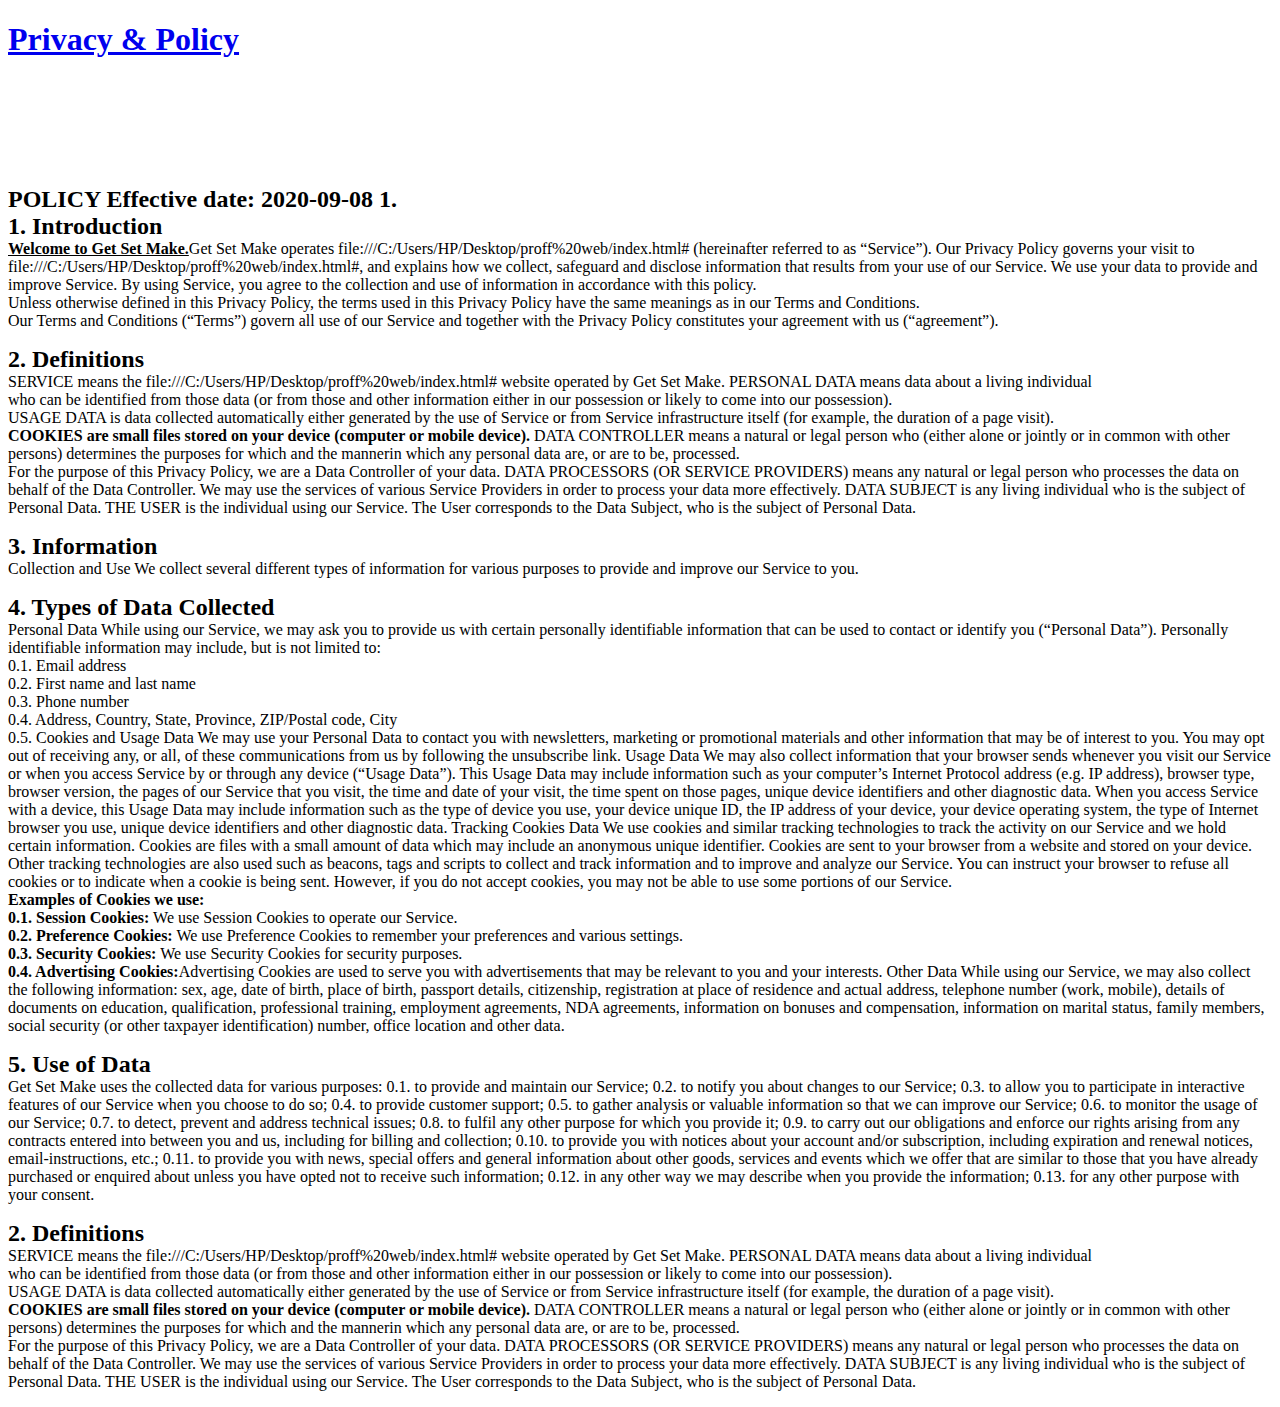
==== privacy-policy.html @ 889427be "Add files via upload" ====
<!DOCTYPE html>
<html>

<head>
    <meta charset="utf-8">
    <meta content="width=device-width, initial-scale=1.0" name="viewport">
    <link href="img/logo.png" rel="icon">

    <title>Privacy & Policy||Get Set Make</title>

    <!-- Google Fonts -->
    <link href="https://fonts.googleapis.com/css?family=Open+Sans:300,300i,400,400i,700,700i|Montserrat:300,400,500,700" rel="stylesheet">

    <!-- Bootstrap CSS File -->
    <link href="lib/bootstrap/css/bootstrap.min.css" rel="stylesheet">

    <!-- Libraries CSS Files -->
    <link href="lib/font-awesome/css/font-awesome.min.css" rel="stylesheet">
    <link href="lib/animate/animate.min.css" rel="stylesheet">
    <link href="lib/ionicons/css/ionicons.min.css" rel="stylesheet">
    <link href="lib/owlcarousel/assets/owl.carousel.min.css" rel="stylesheet">
    <link href="lib/lightbox/css/lightbox.min.css" rel="stylesheet">

    <!-- Main Stylesheet File -->
    <link href="css/style.css" rel="stylesheet">
</head>

<body>
    <header id="header" class="bg-dark">
        <div class="container-fluid">
            <div id="logo" class="pull-left">
                <h1><a href="index.html" class="scrollto">Privacy & Policy</a></h1>
            </div>
        </div>
    </header>

    <br><br><br><br><br>

    <p>
        <font color="black" size="5"><strong>POLICY Effective date: 2020-09-08 1.<br>1. Introduction</font><br><u>Welcome to Get Set Make.</u></strong>Get Set Make operates file:///C:/Users/HP/Desktop/proff%20web/index.html# (hereinafter referred to as “Service”). Our Privacy Policy
            governs your visit to file:///C:/Users/HP/Desktop/proff%20web/index.html#, and explains how we collect, safeguard and disclose information that results from your use of our Service. We use your data to provide and improve Service. By using
            Service, you agree to the collection and use of information in accordance with this policy.<br> Unless otherwise defined in this Privacy Policy, the terms used in this Privacy Policy have the same meanings as in our Terms and Conditions.
            <br>Our Terms and Conditions (“Terms”) govern all use of our Service and together with the Privacy Policy constitutes your agreement with us (“agreement”).
    </p>

    <p>
        <font color="black" size="5"><strong>2. Definitions</strong></font><br>SERVICE means the file:///C:/Users/HP/Desktop/proff%20web/index.html# website operated by Get Set Make. PERSONAL DATA means data about a living individual<br> who can be identified from those data (or
        from those and other information either in our possession or likely to come into our possession).<br> USAGE DATA is data collected automatically either generated by the use of Service or from Service infrastructure itself (for example, the duration
        of a page visit).
        <br><b>COOKIES are small files stored on your device (computer or mobile device).</b> DATA CONTROLLER means a natural or legal person who (either alone or jointly or in common with other persons) determines the purposes for which and the mannerin
        which any personal data are, or are to be, processed.<br>For the purpose of this Privacy Policy, we are a Data Controller of your data. DATA PROCESSORS (OR SERVICE PROVIDERS) means any natural or legal person who processes the data on behalf of
        the Data Controller. We may use the services of various Service Providers in order to process your data more effectively. DATA SUBJECT is any living individual who is the subject of Personal Data. THE USER is the individual using our Service.
        The User corresponds to the Data Subject, who is the subject of Personal Data.
    </p>

    <p>
        <font color="black" size="5"><strong>3. Information</strong></font><br>Collection and Use We collect several different types of information for various purposes to provide and improve our Service to you.
    </p>

    <p>
        <font color="black" size="5"><strong>4. Types of Data Collected</strong></font><br>Personal Data While using our Service, we may ask you to provide us with certain personally identifiable information that can be used to contact or identify you (“Personal Data”). Personally
        identifiable information may include, but is not limited to:<br>0.1. Email address <br>0.2. First name and last name <br>0.3. Phone number <br>0.4. Address, Country, State, Province, ZIP/Postal code, City <br>0.5. Cookies and Usage Data We may
        use your Personal Data to contact you with newsletters, marketing or promotional materials and other information that may be of interest to you. You may opt out of receiving any, or all, of these communications from us by following the unsubscribe
        link. Usage Data We may also collect information that your browser sends whenever you visit our Service or when you access Service by or through any device (“Usage Data”). This Usage Data may include information such as your computer’s Internet
        Protocol address (e.g. IP address), browser type, browser version, the pages of our Service that you visit, the time and date of your visit, the time spent on those pages, unique device identifiers and other diagnostic data. When you access Service
        with a device, this Usage Data may include information such as the type of device you use, your device unique ID, the IP address of your device, your device operating system, the type of Internet browser you use, unique device identifiers and
        other diagnostic data. Tracking Cookies Data We use cookies and similar tracking technologies to track the activity on our Service and we hold certain information. Cookies are files with a small amount of data which may include an anonymous unique
        identifier. Cookies are sent to your browser from a website and stored on your device. Other tracking technologies are also used such as beacons, tags and scripts to collect and track information and to improve and analyze our Service. You can
        instruct your browser to refuse all cookies or to indicate when a cookie is being sent. However, if you do not accept cookies, you may not be able to use some portions of our Service.<br><b>Examples of Cookies we use:<br>0.1. Session Cookies:</b>        We use Session Cookies to operate our Service.<br><b>0.2. Preference Cookies:</b> We use Preference Cookies to remember your preferences and various settings.<br><b>0.3. Security Cookies:</b> We use Security Cookies for security purposes.<br><b>0.4. Advertising Cookies:</b>Advertising
        Cookies are used to serve you with advertisements that may be relevant to you and your interests. Other Data While using our Service, we may also collect the following information: sex, age, date of birth, place of birth, passport details, citizenship,
        registration at place of residence and actual address, telephone number (work, mobile), details of documents on education, qualification, professional training, employment agreements, NDA agreements, information on bonuses and compensation, information
        on marital status, family members, social security (or other taxpayer identification) number, office location and other data.
    </p>

    <p>
        <font color="black" size="5"><strong>5. Use of Data<br></font></strong>Get Set Make uses the collected data for various purposes: 0.1. to provide and maintain our Service; 0.2. to notify you about changes to our Service; 0.3. to allow you to participate in interactive features
            of our Service when you choose to do so; 0.4. to provide customer support; 0.5. to gather analysis or valuable information so that we can improve our Service; 0.6. to monitor the usage of our Service; 0.7. to detect, prevent and address technical
            issues; 0.8. to fulfil any other purpose for which you provide it; 0.9. to carry out our obligations and enforce our rights arising from any contracts entered into between you and us, including for billing and collection; 0.10. to provide
            you with notices about your account and/or subscription, including expiration and renewal notices, email-instructions, etc.; 0.11. to provide you with news, special offers and general information about other goods, services and events which
            we offer that are similar to those that you have already purchased or enquired about unless you have opted not to receive such information; 0.12. in any other way we may describe when you provide the information; 0.13. for any other purpose
            with your consent.
    </p>

    <p>
        <font color="black" size="5"><strong>2. Definitions</strong></font><br>SERVICE means the file:///C:/Users/HP/Desktop/proff%20web/index.html# website operated by Get Set Make. PERSONAL DATA means data about a living individual<br> who can be identified from those data (or
        from those and other information either in our possession or likely to come into our possession).<br> USAGE DATA is data collected automatically either generated by the use of Service or from Service infrastructure itself (for example, the duration
        of a page visit).
        <br><b>COOKIES are small files stored on your device (computer or mobile device).</b> DATA CONTROLLER means a natural or legal person who (either alone or jointly or in common with other persons) determines the purposes for which and the mannerin
        which any personal data are, or are to be, processed.<br>For the purpose of this Privacy Policy, we are a Data Controller of your data. DATA PROCESSORS (OR SERVICE PROVIDERS) means any natural or legal person who processes the data on behalf of
        the Data Controller. We may use the services of various Service Providers in order to process your data more effectively. DATA SUBJECT is any living individual who is the subject of Personal Data. THE USER is the individual using our Service.
        The User corresponds to the Data Subject, who is the subject of Personal Data.
    </p>

</body>

</html>
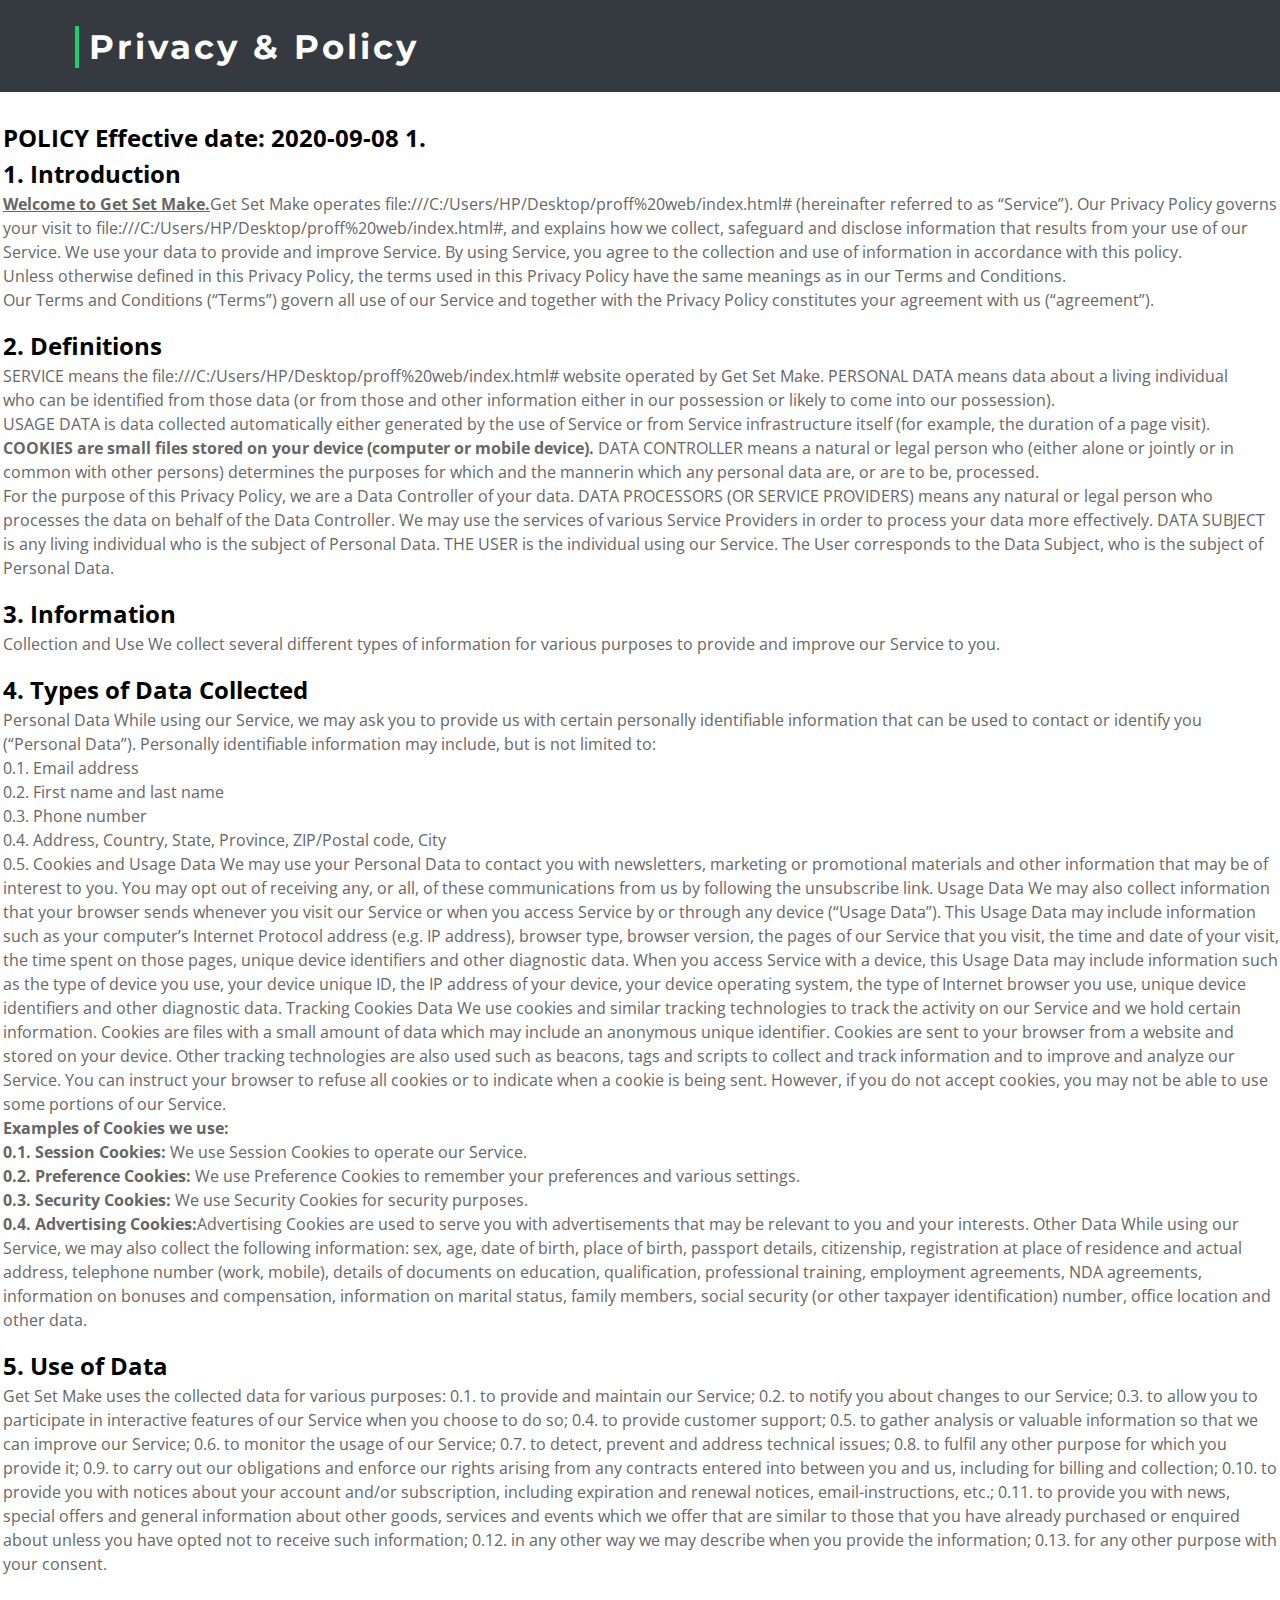
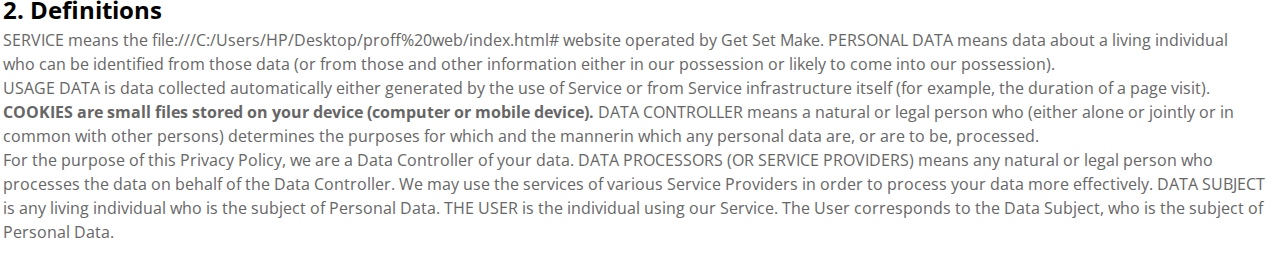
==== commit 55c1562d: "Update privacy-policy.html" ====
--- a/privacy-policy.html
+++ b/privacy-policy.html
@@ -93,4 +93,11 @@
 
 </body>
 
-</html>+</html>
+<style>
+   body{
+    margin-left: 3px;
+    } 
+</style>
+
+
--- a/css/style.css
+++ b/css/style.css
@@ -0,0 +1,1592 @@
+/*
+  Theme Name: BizPage
+  Theme URL: https://bootstrapmade.com/bizpage-bootstrap-business-template/
+  Author: BootstrapMade.com
+  License: https://bootstrapmade.com/license/
+*/
+
+
+/*--------------------------------------------------------------
+# General
+--------------------------------------------------------------*/
+
+body {
+    background: #fff;
+    color: #666666;
+    font-family: "Open Sans", sans-serif;
+}
+
+a {
+    color: #18d26e;
+    transition: 0.5s;
+}
+
+a:hover,
+a:active,
+a:focus {
+    color: #18d36e;
+    outline: none;
+    text-decoration: none;
+}
+
+.intro_p {
+    padding: 1;
+    margin: 0 0 30px 0;
+    font-weight: 400;
+    letter-spacing: 0.2rem;
+    word-spacing: 0.3rem;
+}
+
+h1,
+h2,
+h3,
+h4,
+h5,
+h6 {
+    font-family: "Montserrat", sans-serif;
+    font-weight: 400;
+    margin: 0 0 20px 0;
+    padding-top: 0;
+}
+
+
+/* Back to top button */
+
+.back-to-top {
+    position: fixed;
+    display: none;
+    background: #18d26e;
+    color: #fff;
+    width: 44px;
+    height: 44px;
+    text-align: center;
+    line-height: 1;
+    font-size: 16px;
+    border-radius: 50%;
+    right: 15px;
+    bottom: 15px;
+    transition: background 0.5s;
+    z-index: 11;
+}
+
+.back-to-top i {
+    padding-top: 12px;
+    color: #fff;
+}
+
+
+/* Prelaoder */
+
+#loading {
+    position: fixed;
+    width: 100%;
+    height: 100vh;
+    background: #fff url('../img/loading.gif') no-repeat center;
+    z-index: 99999;
+}
+
+@-webkit-keyframes animate-preloader {
+    0% {
+        -webkit-transform: rotate(0deg);
+        transform: rotate(0deg);
+    }
+    100% {
+        -webkit-transform: rotate(360deg);
+        transform: rotate(360deg);
+    }
+}
+
+@keyframes animate-preloader {
+    0% {
+        -webkit-transform: rotate(0deg);
+        transform: rotate(0deg);
+    }
+    100% {
+        -webkit-transform: rotate(360deg);
+        transform: rotate(360deg);
+    }
+}
+
+
+/*--------------------------------------------------------------
+# Header
+--------------------------------------------------------------*/
+
+#header {
+    padding: 30px 0;
+    height: 92px;
+    position: fixed;
+    left: 0;
+    top: 0;
+    right: 0;
+    transition: all 0.5s;
+    z-index: 997;
+}
+
+#header.header-scrolled {
+    background: rgba(0, 0, 0, 0.9);
+    padding: 20px 0;
+    height: 72px;
+    transition: all 0.5s;
+}
+
+#header #logo {
+    float: left;
+}
+
+#header #logo h1 {
+    font-size: 34px;
+    margin: 0;
+    padding: 0;
+    line-height: 1;
+    font-family: "Montserrat", sans-serif;
+    font-weight: 700;
+    letter-spacing: 3px;
+}
+
+#header #logo h1 a,
+#header #logo h1 a:hover {
+    color: #fff;
+    padding-left: 10px;
+    border-left: 4px solid #18d26e;
+}
+
+#header #logo img {
+    padding: 0;
+    margin: 0;
+}
+
+
+/*--------------------------------------------------------------
+# Intro Section
+--------------------------------------------------------------*/
+
+#intro {
+    display: table;
+    width: 100%;
+    height: 100vh;
+    background: #000;
+}
+
+#intro .carousel-item {
+    width: 100%;
+    height: 100vh;
+    background-size: cover;
+    background-position: center;
+    background-repeat: no-repeat;
+}
+
+#intro .carousel-item::before {
+    content: '';
+    background-color: rgba(0, 0, 0, 0.7);
+    position: absolute;
+    height: 100%;
+    width: 100%;
+    top: 0;
+    right: 0;
+    left: 0;
+    bottom: 0;
+}
+
+#intro .carousel-container {
+    display: -webkit-box;
+    display: -webkit-flex;
+    display: -ms-flexbox;
+    display: flex;
+    -webkit-box-pack: center;
+    -webkit-justify-content: center;
+    -ms-flex-pack: center;
+    justify-content: center;
+    -webkit-box-align: center;
+    -webkit-align-items: center;
+    -ms-flex-align: center;
+    align-items: center;
+    position: absolute;
+    bottom: 0;
+    top: 0;
+    left: 0;
+    right: 0;
+}
+
+#intro .carousel-background img {
+    max-width: 100%;
+}
+
+#intro .carousel-content {
+    text-align: center;
+}
+
+#intro h2 {
+    color: #fff;
+    margin-bottom: 30px;
+    font-size: 48px;
+    font-weight: 700;
+}
+
+#intro p {
+    width: 80%;
+    margin: 0 auto 30px auto;
+    color: #fff;
+}
+
+#intro .carousel-fade {
+    overflow: hidden;
+}
+
+#intro .carousel-fade .carousel-inner .carousel-item {
+    transition-property: opacity;
+}
+
+#intro .carousel-fade .carousel-inner .carousel-item,
+#intro .carousel-fade .carousel-inner .active.carousel-item-left,
+#intro .carousel-fade .carousel-inner .active.carousel-item-right {
+    opacity: 0;
+}
+
+#intro .carousel-fade .carousel-inner .active,
+#intro .carousel-fade .carousel-inner .carousel-item-next.carousel-item-left,
+#intro .carousel-fade .carousel-inner .carousel-item-prev.carousel-item-right {
+    opacity: 1;
+    transition: 0.5s;
+}
+
+#intro .carousel-fade .carousel-inner .carousel-item-next,
+#intro .carousel-fade .carousel-inner .carousel-item-prev,
+#intro .carousel-fade .carousel-inner .active.carousel-item-left,
+#intro .carousel-fade .carousel-inner .active.carousel-item-right {
+    left: 0;
+    -webkit-transform: translate3d(0, 0, 0);
+    transform: translate3d(0, 0, 0);
+}
+
+#intro .carousel-control-prev,
+#intro .carousel-control-next {
+    width: 10%;
+}
+
+#intro .carousel-control-next-icon,
+#intro .carousel-control-prev-icon {
+    background: none;
+    font-size: 32px;
+    line-height: 1;
+}
+
+#intro .carousel-indicators li {
+    cursor: pointer;
+}
+
+#intro .btn-get-started {
+    font-family: "Montserrat", sans-serif;
+    font-weight: 500;
+    font-size: 16px;
+    letter-spacing: 1px;
+    display: inline-block;
+    padding: 8px 32px;
+    border-radius: 50px;
+    transition: 0.5s;
+    margin: 10px;
+    color: #fff;
+    background: #18d26e;
+}
+
+#intro .btn-get-started:hover {
+    background: #fff;
+    color: #18d26e;
+}
+
+
+/*--------------------------------------------------------------
+# Navigation Menu
+--------------------------------------------------------------*/
+
+
+/* Nav Menu Essentials */
+
+.nav-menu,
+.nav-menu * {
+    margin: 0;
+    padding: 0;
+    list-style: none;
+}
+
+.nav-menu ul {
+    position: absolute;
+    display: none;
+    top: 100%;
+    left: 0;
+    z-index: 99;
+}
+
+.nav-menu li {
+    position: relative;
+    white-space: nowrap;
+}
+
+.nav-menu>li {
+    float: left;
+}
+
+.nav-menu li:hover>ul,
+.nav-menu li.sfHover>ul {
+    display: block;
+}
+
+.nav-menu ul ul {
+    top: 0;
+    left: 100%;
+}
+
+.nav-menu ul li {
+    min-width: 180px;
+}
+
+
+/* Nav Menu Arrows */
+
+.sf-arrows .sf-with-ul {
+    padding-right: 30px;
+}
+
+.sf-arrows .sf-with-ul:after {
+    content: "\f107";
+    position: absolute;
+    right: 15px;
+    font-family: FontAwesome;
+    font-style: normal;
+    font-weight: normal;
+}
+
+.sf-arrows ul .sf-with-ul:after {
+    content: "\f105";
+}
+
+
+/* Nav Meu Container */
+
+#nav-menu-container {
+    float: right;
+    margin: 0;
+}
+
+
+/* Nav Meu Styling */
+
+.nav-menu a {
+    padding: 0 8px 10px 8px;
+    text-decoration: none;
+    display: inline-block;
+    color: #fff;
+    font-family: "Montserrat", sans-serif;
+    font-weight: 700;
+    font-size: 13px;
+    text-transform: uppercase;
+    outline: none;
+}
+
+.nav-menu li:hover>a,
+.nav-menu>.menu-active>a {
+    color: #18d26e;
+}
+
+.nav-menu>li {
+    margin-left: 10px;
+}
+
+.nav-menu ul {
+    margin: 4px 0 0 0;
+    padding: 10px;
+    box-shadow: 0px 0px 30px rgba(127, 137, 161, 0.25);
+    background: #fff;
+}
+
+.nav-menu ul li {
+    transition: 0.3s;
+}
+
+.nav-menu ul li a {
+    padding: 10px;
+    color: #333;
+    transition: 0.3s;
+    display: block;
+    font-size: 13px;
+    text-transform: none;
+}
+
+.nav-menu ul li:hover>a {
+    color: #18d26e;
+}
+
+.nav-menu ul ul {
+    margin: 0;
+}
+
+
+/* Mobile Nav Toggle */
+
+#mobile-nav-toggle {
+    position: fixed;
+    right: 0;
+    top: 0;
+    z-index: 999;
+    margin: 20px 20px 0 0;
+    border: 0;
+    background: none;
+    font-size: 24px;
+    display: none;
+    transition: all 0.4s;
+    outline: none;
+    cursor: pointer;
+}
+
+#mobile-nav-toggle i {
+    color: #fff;
+}
+
+
+/* Mobile Nav Styling */
+
+#mobile-nav {
+    position: fixed;
+    top: 0;
+    padding-top: 18px;
+    bottom: 0;
+    z-index: 998;
+    background: rgba(0, 0, 0, 0.8);
+    left: -260px;
+    width: 260px;
+    overflow-y: auto;
+    transition: 0.4s;
+}
+
+#mobile-nav ul {
+    padding: 0;
+    margin: 0;
+    list-style: none;
+}
+
+#mobile-nav ul li {
+    position: relative;
+}
+
+#mobile-nav ul li a {
+    color: #fff;
+    font-size: 13px;
+    text-transform: uppercase;
+    overflow: hidden;
+    padding: 10px 22px 10px 15px;
+    position: relative;
+    text-decoration: none;
+    width: 100%;
+    display: block;
+    outline: none;
+    font-weight: 700;
+    font-family: "Montserrat", sans-serif;
+}
+
+#mobile-nav ul li a:hover {
+    color: #18d26e;
+}
+
+#mobile-nav ul li li {
+    padding-left: 30px;
+}
+
+#mobile-nav ul li.menu-active a {
+    color: #18d26e;
+}
+
+#mobile-nav ul .menu-has-children i {
+    position: absolute;
+    right: 0;
+    z-index: 99;
+    padding: 15px;
+    cursor: pointer;
+    color: #fff;
+}
+
+#mobile-nav ul .menu-has-children i.fa-chevron-up {
+    color: #18d26e;
+}
+
+#mobile-nav ul .menu-has-children li a {
+    text-transform: none;
+}
+
+#mobile-nav ul .menu-item-active {
+    color: #18d26e;
+}
+
+#mobile-body-overly {
+    width: 100%;
+    height: 100%;
+    z-index: 997;
+    top: 0;
+    left: 0;
+    position: fixed;
+    background: rgba(0, 0, 0, 0.7);
+    display: none;
+}
+
+
+/* Mobile Nav body classes */
+
+body.mobile-nav-active {
+    overflow: hidden;
+}
+
+body.mobile-nav-active #mobile-nav {
+    left: 0;
+}
+
+body.mobile-nav-active #mobile-nav-toggle {
+    color: #fff;
+}
+
+
+/*--------------------------------------------------------------
+# Sections
+--------------------------------------------------------------*/
+
+
+/* Sections Header
+--------------------------------*/
+
+.section-header h3 {
+    font-size: 32px;
+    color: #111;
+    text-transform: uppercase;
+    text-align: center;
+    font-weight: 700;
+    position: relative;
+    padding-bottom: 15px;
+}
+
+.section-header h3::before {
+    content: '';
+    position: absolute;
+    display: block;
+    width: 120px;
+    height: 1px;
+    background: #ddd;
+    bottom: 1px;
+    left: calc(50% - 60px);
+}
+
+.section-header h3::after {
+    content: '';
+    position: absolute;
+    display: block;
+    width: 40px;
+    height: 3px;
+    background: #18d26e;
+    bottom: 0;
+    left: calc(50% - 20px);
+}
+
+.section-header p {
+    text-align: center;
+    padding-bottom: 30px;
+    color: #333;
+}
+
+
+/* Section with background
+--------------------------------*/
+
+.section-bg {
+    background: #f7f7f7;
+}
+
+
+/* Featured Services Section
+--------------------------------*/
+
+#featured-services {
+    background: #000;
+}
+
+#featured-services .box {
+    padding: 30px 20px;
+}
+
+#featured-services .box-bg {
+    background-image: linear-gradient(0deg, #000000 0%, #242323 50%, #000000 100%);
+}
+
+#featured-services i {
+    color: #18d26e;
+    font-size: 48px;
+    display: inline-block;
+    line-height: 1;
+}
+
+#featured-services h4 {
+    font-weight: 400;
+    margin: 15px 0;
+    font-size: 18px;
+}
+
+#featured-services h4 a {
+    color: #fff;
+}
+
+#featured-services h4 a:hover {
+    color: #18d26e;
+}
+
+#featured-services p {
+    font-size: 14px;
+    line-height: 24px;
+    color: #fff;
+    margin-bottom: 0;
+}
+
+
+/* About Us Section
+--------------------------------*/
+
+#about {
+    background: url("../img/about-bg.jpg") center top no-repeat fixed;
+    background-size: cover;
+    padding: 60px 0 40px 0;
+    position: relative;
+}
+
+#about::before {
+    content: '';
+    position: absolute;
+    left: 0;
+    right: 0;
+    top: 0;
+    bottom: 0;
+    background: rgba(255, 255, 255, 0.92);
+    z-index: 9;
+}
+
+#about .container {
+    position: relative;
+    z-index: 10;
+}
+
+#about .about-col {
+    background: #fff;
+    border-radius: 0 0 4px 4px;
+    box-shadow: 0px 2px 12px rgba(0, 0, 0, 0.08);
+    margin-bottom: 20px;
+}
+
+#about .about-col .img {
+    position: relative;
+}
+
+#about .about-col .img img {
+    border-radius: 4px 4px 0 0;
+}
+
+#about .about-col .icon {
+    width: 64px;
+    height: 64px;
+    padding-top: 8px;
+    text-align: center;
+    position: absolute;
+    background-color: #18d26e;
+    border-radius: 50%;
+    text-align: center;
+    border: 4px solid #fff;
+    left: calc( 50% - 32px);
+    bottom: -30px;
+    transition: 0.3s;
+}
+
+#about .about-col i {
+    font-size: 36px;
+    line-height: 1;
+    color: #fff;
+    transition: 0.3s;
+}
+
+#about .about-col:hover .icon {
+    background-color: #fff;
+}
+
+#about .about-col:hover i {
+    color: #18d26e;
+}
+
+#about .about-col h2 {
+    color: #000;
+    text-align: center;
+    font-weight: 700;
+    font-size: 20px;
+    padding: 0;
+    margin: 40px 0 12px 0;
+}
+
+#about .about-col h2 a {
+    color: #000;
+}
+
+#about .about-col h2 a:hover {
+    color: #18d26e;
+}
+
+#about .about-col p {
+    font-size: 14px;
+    line-height: 24px;
+    color: #333;
+    margin-bottom: 0;
+    padding: 0 20px 20px 20px;
+}
+
+
+/* Services Section
+--------------------------------*/
+
+#services {
+    background: #fff;
+    background-size: cover;
+    padding: 60px 0 40px 0;
+}
+
+#services .box {
+    margin-bottom: 30px;
+}
+
+#services .icon {
+    float: left;
+}
+
+#services .icon i {
+    color: #18d26e;
+    font-size: 36px;
+    line-height: 1;
+    transition: 0.5s;
+}
+
+#services .title {
+    margin-left: 60px;
+    font-weight: 700;
+    margin-bottom: 15px;
+    font-size: 18px;
+}
+
+#services .title a {
+    color: #111;
+}
+
+#services .box:hover .title a {
+    color: #18d26e;
+}
+
+#services .description {
+    font-size: 14px;
+    margin-left: 60px;
+    line-height: 24px;
+    margin-bottom: 0;
+}
+
+
+/* Call To Action Section
+--------------------------------*/
+
+#call-to-action {
+    background: linear-gradient(rgba(0, 142, 99, 0.1), rgba(0, 0, 0, 0.1)), url(../img/call-to-action-bg.jpg) fixed center center;
+    background-size: cover;
+    padding: 60px 0;
+}
+
+#call-to-action h3 {
+    color: #fff;
+    font-size: 28px;
+    font-weight: 700;
+}
+
+#call-to-action p {
+    color: #fff;
+}
+
+#call-to-action .cta-btn {
+    font-family: "Montserrat", sans-serif;
+    text-transform: uppercase;
+    font-weight: 500;
+    font-size: 16px;
+    letter-spacing: 1px;
+    display: inline-block;
+    padding: 8px 28px;
+    border-radius: 25px;
+    transition: 0.5s;
+    margin-top: 10px;
+    border: 2px solid #fff;
+    color: #fff;
+}
+
+#call-to-action .cta-btn:hover {
+    background: #18d26e;
+    border: 2px solid #18d26e;
+}
+
+
+/* Call To Action Section
+--------------------------------*/
+
+#skills {
+    padding: 60px 0;
+}
+
+#skills .progress {
+    height: 35px;
+    margin-bottom: 10px;
+}
+
+#skills .progress .skill {
+    font-family: "Open Sans", sans-serif;
+    line-height: 35px;
+    padding: 0;
+    margin: 0 0 0 20px;
+    text-transform: uppercase;
+}
+
+#skills .progress .skill .val {
+    float: right;
+    font-style: normal;
+    margin: 0 20px 0 0;
+}
+
+#skills .progress-bar {
+    width: 1px;
+    text-align: left;
+    transition: .9s;
+}
+
+
+/* Facts Section
+--------------------------------*/
+
+#facts {
+    background: url("../img/facts-bg.jpg") center top no-repeat fixed;
+    background-size: cover;
+    padding: 60px 0 0 0;
+    position: relative;
+}
+
+#facts::before {
+    content: '';
+    position: absolute;
+    left: 0;
+    right: 0;
+    top: 0;
+    bottom: 0;
+    background: rgba(255, 255, 255, 0.88);
+    z-index: 9;
+}
+
+#facts .container {
+    position: relative;
+    z-index: 10;
+}
+
+#facts .counters span {
+    font-family: "Montserrat", sans-serif;
+    font-weight: bold;
+    font-size: 48px;
+    display: block;
+    color: #18d26e;
+}
+
+#facts .counters p {
+    padding: 0;
+    margin: 0 0 20px 0;
+    font-family: "Montserrat", sans-serif;
+    font-size: 14px;
+    color: #111;
+}
+
+#facts .facts-img {
+    text-align: center;
+    padding-top: 30px;
+    padding-bottom: 30px;
+}
+
+#facts img {
+    height: 25rem;
+    width: 50rem;
+}
+
+
+/* Portfolio Section
+--------------------------------*/
+
+#portfolio {
+    padding: 60px 0;
+}
+
+#portfolio #portfolio-flters {
+    padding: 0;
+    margin: 5px 0 35px 0;
+    list-style: none;
+    text-align: center;
+}
+
+#portfolio #portfolio-flters li {
+    cursor: pointer;
+    margin: 15px 15px 15px 0;
+    display: inline-block;
+    padding: 10px 20px;
+    font-size: 12px;
+    line-height: 20px;
+    color: #666666;
+    border-radius: 4px;
+    text-transform: uppercase;
+    background: #fff;
+    margin-bottom: 5px;
+    transition: all 0.3s ease-in-out;
+}
+
+#portfolio #portfolio-flters li:hover,
+#portfolio #portfolio-flters li.filter-active {
+    background: #18d26e;
+    color: #fff;
+}
+
+#portfolio #portfolio-flters li:last-child {
+    margin-right: 0;
+}
+
+#portfolio .portfolio-wrap {
+    box-shadow: 0px 2px 12px rgba(0, 0, 0, 0.08);
+    transition: 0.3s;
+}
+
+#portfolio .portfolio-wrap:hover {
+    box-shadow: 0px 4px 14px rgba(0, 0, 0, 0.16);
+}
+
+#portfolio .portfolio-item {
+    position: relative;
+    height: 360px;
+    overflow: hidden;
+}
+
+#portfolio .portfolio-item figure {
+    background: #000;
+    overflow: hidden;
+    height: 240px;
+    position: relative;
+    border-radius: 4px 4px 0 0;
+    margin: 0;
+}
+
+#portfolio .portfolio-item figure:hover img {
+    opacity: 0.4;
+    transition: 0.3s;
+}
+
+#portfolio .portfolio-item figure .link-preview,
+#portfolio .portfolio-item figure .link-details {
+    position: absolute;
+    display: inline-block;
+    opacity: 0;
+    line-height: 1;
+    text-align: center;
+    width: 36px;
+    height: 36px;
+    background: #fff;
+    border-radius: 50%;
+    transition: 0.2s linear;
+}
+
+#portfolio .portfolio-item figure .link-preview i,
+#portfolio .portfolio-item figure .link-details i {
+    padding-top: 6px;
+    font-size: 22px;
+    color: #333;
+}
+
+#portfolio .portfolio-item figure .link-preview:hover,
+#portfolio .portfolio-item figure .link-details:hover {
+    background: #18d26e;
+}
+
+#portfolio .portfolio-item figure .link-preview:hover i,
+#portfolio .portfolio-item figure .link-details:hover i {
+    color: #fff;
+}
+
+#portfolio .portfolio-item figure .link-preview {
+    left: calc(50% - 38px);
+    top: calc(50% - 18px);
+}
+
+#portfolio .portfolio-item figure .link-details {
+    right: calc(50% - 38px);
+    top: calc(50% - 18px);
+}
+
+#portfolio .portfolio-item figure:hover .link-preview {
+    opacity: 1;
+    left: calc(50% - 44px);
+}
+
+#portfolio .portfolio-item figure:hover .link-details {
+    opacity: 1;
+    right: calc(50% - 44px);
+}
+
+#portfolio .portfolio-item .portfolio-info {
+    background: #fff;
+    text-align: center;
+    padding: 30px;
+    height: 90px;
+    border-radius: 0 0 3px 3px;
+}
+
+#portfolio .portfolio-item .portfolio-info h4 {
+    font-size: 18px;
+    line-height: 1px;
+    font-weight: 700;
+    margin-bottom: 18px;
+    padding-bottom: 0;
+}
+
+#portfolio .portfolio-item .portfolio-info h4 a {
+    color: #333;
+}
+
+#portfolio .portfolio-item .portfolio-info h4 a:hover {
+    color: #18d26e;
+}
+
+#portfolio .portfolio-item .portfolio-info p {
+    padding: 0;
+    margin: 0;
+    color: #b8b8b8;
+    font-weight: 500;
+    font-size: 14px;
+    text-transform: uppercase;
+}
+
+
+/* Clients Section
+--------------------------------*/
+
+#clients {
+    padding: 60px 0;
+}
+
+#clients img {
+    max-width: 100%;
+    opacity: 0.5;
+    transition: 0.3s;
+    padding: 15px 0;
+}
+
+#clients img:hover {
+    opacity: 1;
+}
+
+#clients .owl-nav,
+#clients .owl-dots {
+    margin-top: 5px;
+    text-align: center;
+}
+
+#clients .owl-dot {
+    display: inline-block;
+    margin: 0 5px;
+    width: 12px;
+    height: 12px;
+    border-radius: 50%;
+    background-color: #ddd;
+}
+
+#clients .owl-dot.active {
+    background-color: #18d26e;
+}
+
+
+/* Testimonials Section
+--------------------------------*/
+
+#testimonials {
+    padding: 60px 0;
+}
+
+#testimonials .section-header {
+    margin-bottom: 40px;
+}
+
+#testimonials .testimonial-item {
+    text-align: center;
+}
+
+#testimonials .testimonial-item .testimonial-img {
+    width: 120px;
+    border-radius: 50%;
+    border: 4px solid #fff;
+    margin: 0 auto;
+}
+
+#testimonials .testimonial-item h3 {
+    font-size: 20px;
+    font-weight: bold;
+    margin: 10px 0 5px 0;
+    color: #111;
+}
+
+#testimonials .testimonial-item h4 {
+    font-size: 14px;
+    color: #999;
+    margin: 0 0 15px 0;
+}
+
+#testimonials .testimonial-item .quote-sign-left {
+    margin-top: -15px;
+    padding-right: 10px;
+    display: inline-block;
+    width: 37px;
+}
+
+#testimonials .testimonial-item .quote-sign-right {
+    margin-bottom: -15px;
+    padding-left: 10px;
+    display: inline-block;
+    max-width: 100%;
+    width: 37px;
+}
+
+#testimonials .testimonial-item p {
+    font-style: italic;
+    margin: 0 auto 15px auto;
+}
+
+#testimonials .owl-nav,
+#testimonials .owl-dots {
+    margin-top: 5px;
+    text-align: center;
+}
+
+#testimonials .owl-dot {
+    display: inline-block;
+    margin: 0 5px;
+    width: 12px;
+    height: 12px;
+    border-radius: 50%;
+    background-color: #ddd;
+}
+
+#testimonials .owl-dot.active {
+    background-color: #18d26e;
+}
+
+
+/* Team Section
+--------------------------------*/
+
+#team {
+    background: #fff;
+    padding: 60px 0;
+}
+
+#team .member {
+    text-align: center;
+    margin-bottom: 20px;
+    background: #000;
+    position: relative;
+}
+
+#team .member .member-info {
+    opacity: 0;
+    display: -webkit-box;
+    display: -webkit-flex;
+    display: -ms-flexbox;
+    display: flex;
+    -webkit-box-pack: center;
+    -webkit-justify-content: center;
+    -ms-flex-pack: center;
+    justify-content: center;
+    -webkit-box-align: center;
+    -webkit-align-items: center;
+    -ms-flex-align: center;
+    align-items: center;
+    position: absolute;
+    bottom: 0;
+    top: 0;
+    left: 0;
+    right: 0;
+    transition: 0.2s;
+}
+
+#team .member .member-info-content {
+    margin-top: -50px;
+    transition: margin 0.2s;
+}
+
+#team .member:hover .member-info {
+    background: rgba(0, 0, 0, 0.7);
+    opacity: 1;
+    transition: 0.4s;
+}
+
+#team .member:hover .member-info-content {
+    margin-top: 0;
+    transition: margin 0.4s;
+}
+
+#team .member h4 {
+    font-weight: 700;
+    margin-bottom: 2px;
+    font-size: 18px;
+    color: #fff;
+}
+
+#team .member span {
+    font-style: italic;
+    display: block;
+    font-size: 13px;
+    color: #fff;
+}
+
+#team .member .social {
+    margin-top: 15px;
+}
+
+#team .member .social a {
+    transition: none;
+    color: #fff;
+}
+
+#team .member .social a:hover {
+    color: #18d26e;
+}
+
+#team .member .social i {
+    font-size: 18px;
+    margin: 0 2px;
+}
+
+
+/* Contact Section
+--------------------------------*/
+
+#contact {
+    padding: 60px 0;
+}
+
+#contact .contact-info {
+    margin-bottom: 20px;
+    text-align: center;
+}
+
+#contact .contact-info i {
+    font-size: 48px;
+    display: inline-block;
+    margin-bottom: 10px;
+    color: #18d26e;
+}
+
+#contact .contact-info address,
+#contact .contact-info p {
+    margin-bottom: 0;
+    color: #000;
+}
+
+#contact .contact-info h3 {
+    font-size: 18px;
+    margin-bottom: 15px;
+    font-weight: bold;
+    text-transform: uppercase;
+    color: #999;
+}
+
+#contact .contact-info a {
+    color: #000;
+}
+
+#contact .contact-info a:hover {
+    color: #18d26e;
+}
+
+#contact .contact-address,
+#contact .contact-phone,
+#contact .contact-email {
+    margin-bottom: 20px;
+}
+
+#contact .form #sendmessage {
+    color: #18d26e;
+    border: 1px solid #18d26e;
+    display: none;
+    text-align: center;
+    padding: 15px;
+    font-weight: 600;
+    margin-bottom: 15px;
+}
+
+#contact .form #errormessage {
+    color: red;
+    display: none;
+    border: 1px solid red;
+    text-align: center;
+    padding: 15px;
+    font-weight: 600;
+    margin-bottom: 15px;
+}
+
+#contact .form #sendmessage.show,
+#contact .form #errormessage.show,
+#contact .form .show {
+    display: block;
+}
+
+#contact .form .validation {
+    color: red;
+    display: none;
+    margin: 0 0 20px;
+    font-weight: 400;
+    font-size: 13px;
+}
+
+#contact .form input,
+#contact .form textarea {
+    padding: 10px 14px;
+    border-radius: 0;
+    box-shadow: none;
+    font-size: 15px;
+}
+
+#contact .form button[type="submit"] {
+    background: #18d26e;
+    border: 0;
+    padding: 10px 30px;
+    color: #fff;
+    transition: 0.4s;
+    cursor: pointer;
+}
+
+#contact .form button[type="submit"]:hover {
+    background: #13a456;
+}
+
+
+/*--------------------------------------------------------------
+# Footer
+--------------------------------------------------------------*/
+
+#footer {
+    background: #000;
+    padding: 0 0 30px 0;
+    color: #eee;
+    font-size: 14px;
+}
+
+#footer .footer-top {
+    background: #111;
+    padding: 60px 0 30px 0;
+}
+
+#footer .footer-top .footer-info {
+    margin-bottom: 30px;
+}
+
+#footer .footer-top .footer-info h3 {
+    font-size: 34px;
+    margin: 0 0 20px 0;
+    padding: 2px 0 2px 10px;
+    line-height: 1;
+    font-family: "Montserrat", sans-serif;
+    font-weight: 700;
+    letter-spacing: 3px;
+    border-left: 4px solid #18d26e;
+}
+
+#footer .footer-top .footer-info p {
+    font-size: 14px;
+    line-height: 24px;
+    margin-bottom: 0;
+    font-family: "Montserrat", sans-serif;
+    color: #eee;
+}
+
+#footer .footer-top .social-links a {
+    font-size: 18px;
+    display: inline-block;
+    background: #333;
+    color: #eee;
+    line-height: 1;
+    padding: 8px 0;
+    margin-right: 4px;
+    border-radius: 50%;
+    text-align: center;
+    width: 36px;
+    height: 36px;
+    transition: 0.3s;
+}
+
+#footer .footer-top .social-links a:hover {
+    background: #18d26e;
+    color: #fff;
+}
+
+#footer .footer-top h4 {
+    font-size: 14px;
+    font-weight: bold;
+    color: #fff;
+    text-transform: uppercase;
+    position: relative;
+    padding-bottom: 12px;
+}
+
+#footer .footer-top h4::before,
+#footer .footer-top h4::after {
+    content: '';
+    position: absolute;
+    left: 0;
+    bottom: 0;
+    height: 2px;
+}
+
+#footer .footer-top h4::before {
+    right: 0;
+    background: #555;
+}
+
+#footer .footer-top h4::after {
+    background: #18d26e;
+    width: 60px;
+}
+
+#footer .footer-top .footer-links {
+    margin-bottom: 30px;
+}
+
+#footer .footer-top .footer-links ul {
+    list-style: none;
+    padding: 0;
+    margin: 0;
+}
+
+#footer .footer-top .footer-links ul i {
+    padding-right: 8px;
+    color: #ddd;
+}
+
+#footer .footer-top .footer-links ul li {
+    border-bottom: 1px solid #333;
+    padding: 10px 0;
+}
+
+#footer .footer-top .footer-links ul li:first-child {
+    padding-top: 0;
+}
+
+#footer .footer-top .footer-links ul a {
+    color: #eee;
+}
+
+#footer .footer-top .footer-links ul a:hover {
+    color: #18d26e;
+}
+
+#footer .footer-top .footer-contact {
+    margin-bottom: 30px;
+}
+
+#footer .footer-top .footer-contact p {
+    line-height: 26px;
+}
+
+#footer .footer-top .footer-newsletter {
+    margin-bottom: 30px;
+}
+
+#footer .footer-top .footer-newsletter input[type="email"] {
+    border: 0;
+    padding: 6px 8px;
+    width: 65%;
+}
+
+#footer .footer-top .footer-newsletter input[type="submit"] {
+    background: #18d26e;
+    border: 0;
+    width: 35%;
+    padding: 6px 0;
+    text-align: center;
+    color: #fff;
+    transition: 0.3s;
+    cursor: pointer;
+}
+
+#footer .footer-top .footer-newsletter input[type="submit"]:hover {
+    background: #13a456;
+}
+
+#footer .copyright {
+    text-align: center;
+    padding-top: 30px;
+}
+
+#footer .credits {
+    text-align: center;
+    font-size: 13px;
+    color: #ddd;
+}
+
+
+/*--------------------------------------------------------------
+# Responsive Media Queries
+--------------------------------------------------------------*/
+
+@media (min-width: 768px) {
+    #contact .contact-address,
+    #contact .contact-phone,
+    #contact .contact-email {
+        padding: 20px 0;
+    }
+    #contact .contact-phone {
+        border-left: 1px solid #ddd;
+        border-right: 1px solid #ddd;
+    }
+}
+
+@media (min-width: 992px) {
+    #testimonials .testimonial-item p {
+        width: 80%;
+    }
+}
+
+@media (min-width: 1024px) {
+    #header #logo {
+        padding-left: 60px;
+    }
+    #intro p {
+        width: 60%;
+    }
+    #intro .carousel-control-prev,
+    #intro .carousel-control-next {
+        width: 5%;
+    }
+    #nav-menu-container {
+        padding-right: 60px;
+    }
+}
+
+@media (max-width: 768px) {
+    .back-to-top {
+        bottom: 15px;
+    }
+    #header #logo h1 {
+        font-size: 28px;
+    }
+    #header #logo img {
+        max-height: 40px;
+    }
+    #intro h2 {
+        font-size: 28px;
+    }
+    #nav-menu-container {
+        display: none;
+    }
+    #mobile-nav-toggle {
+        display: inline;
+    }
+}